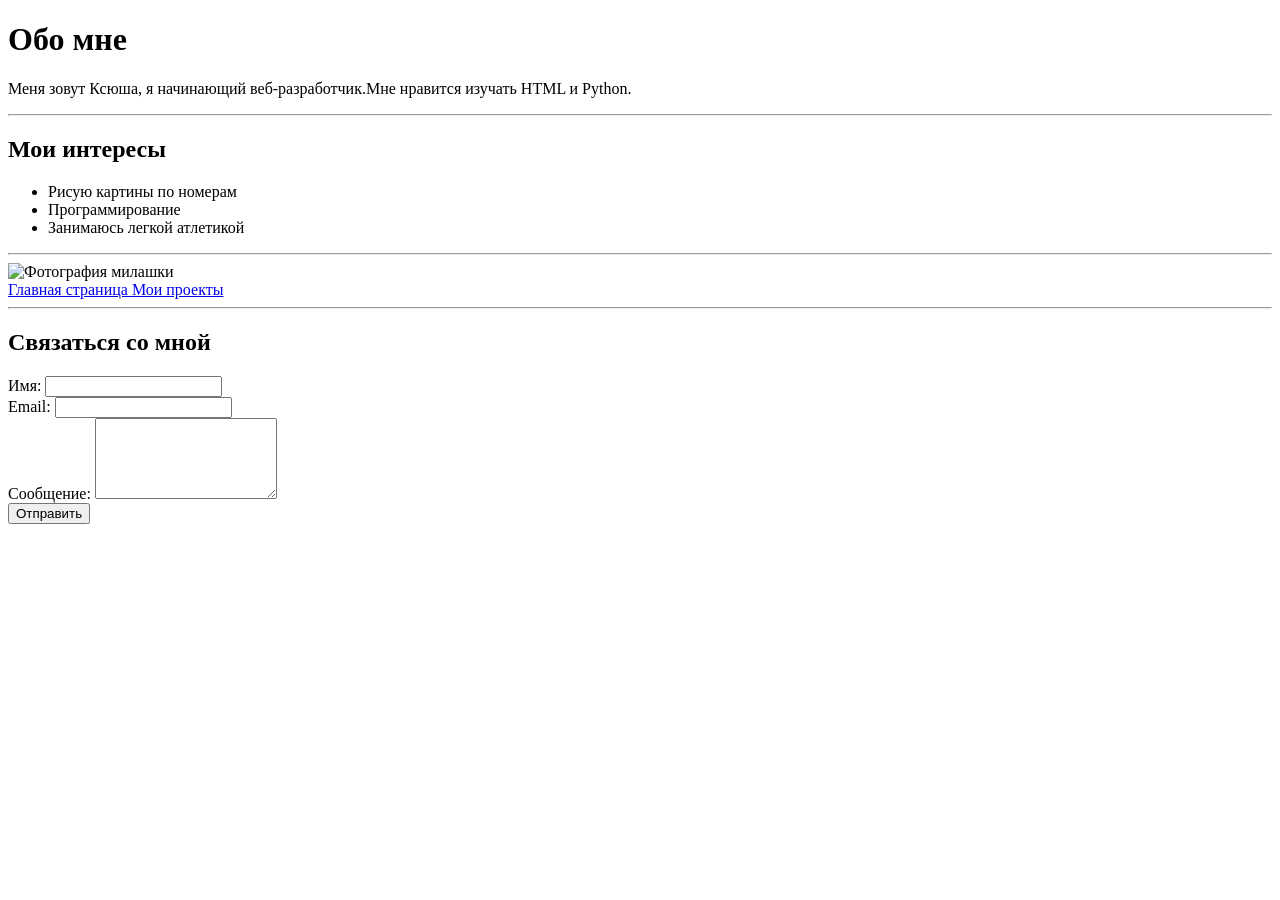
==== laba4/laba4.html @ dfe44593 "Initial commit" ====
<!DOCTYPE html>
<html lang="ru">
<head>
    <meta charset="UTF-8">
    <title>Title</title>
    <link rel="stylesheet" href="css.life.css">
</head>
<body>
<h1> Обо мне</h1>
<p> Меня зовут Ксюша, я начинающий веб-разработчик.Мне нравится изучать HTML и Python.</p>
<hr>
<h2>Мои интересы</h2>
<ul>
    <li>Рисую картины по номерам</li>
    <li>Программирование</li>
    <li>Занимаюсь легкой атлетикой</li>
</ul>
<hr>
<img src = "../.idea/gg.jpg" alt = "Фотография милашки" width = "200">
<nav>
    <a href ="index2.html"> Главная страница </a>
    <a href ="progect2.html"> Мои проекты</a>
</nav>
<hr>
<h2>Связаться со мной</h2>
<form action="/send-message.php" method="post">
    <label>Имя: <input type="text" name="name" required></label><br>
    <label>Email: <input type="email" name="email" required></label><br>
    <label>Сообщение: <textarea name="message" rows="5"></textarea></label><br>
    <input type="submit" value="Отправить">
</form>
</body>
</html>
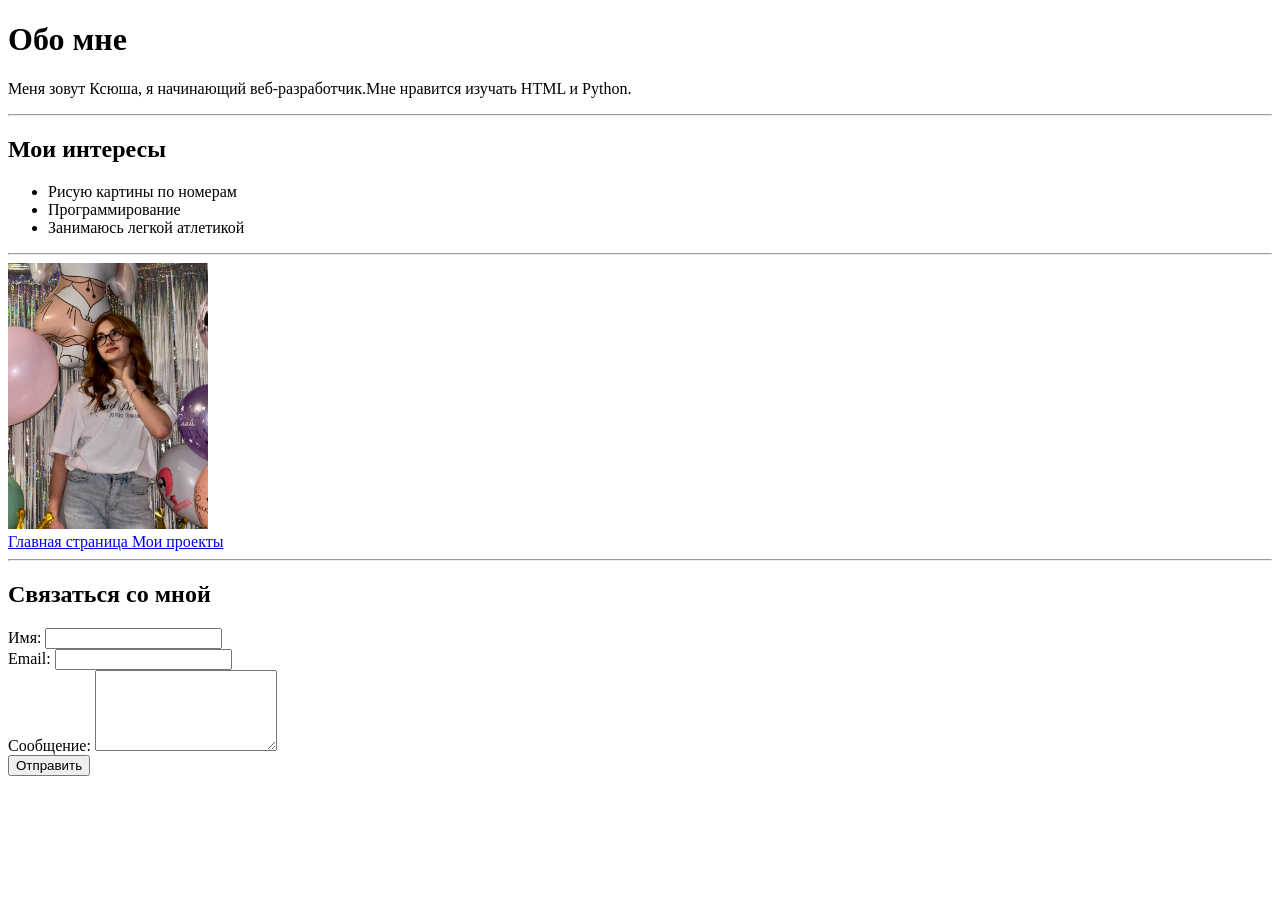
==== commit b3c35796: "Initial commit" ====
--- a/laba4/laba4.html
+++ b/laba4/laba4.html
@@ -29,5 +29,6 @@
     <label>Сообщение: <textarea name="message" rows="5"></textarea></label><br>
     <input type="submit" value="Отправить">
 </form>
+<script src="laba4.js"></script>
 </body>
 </html>
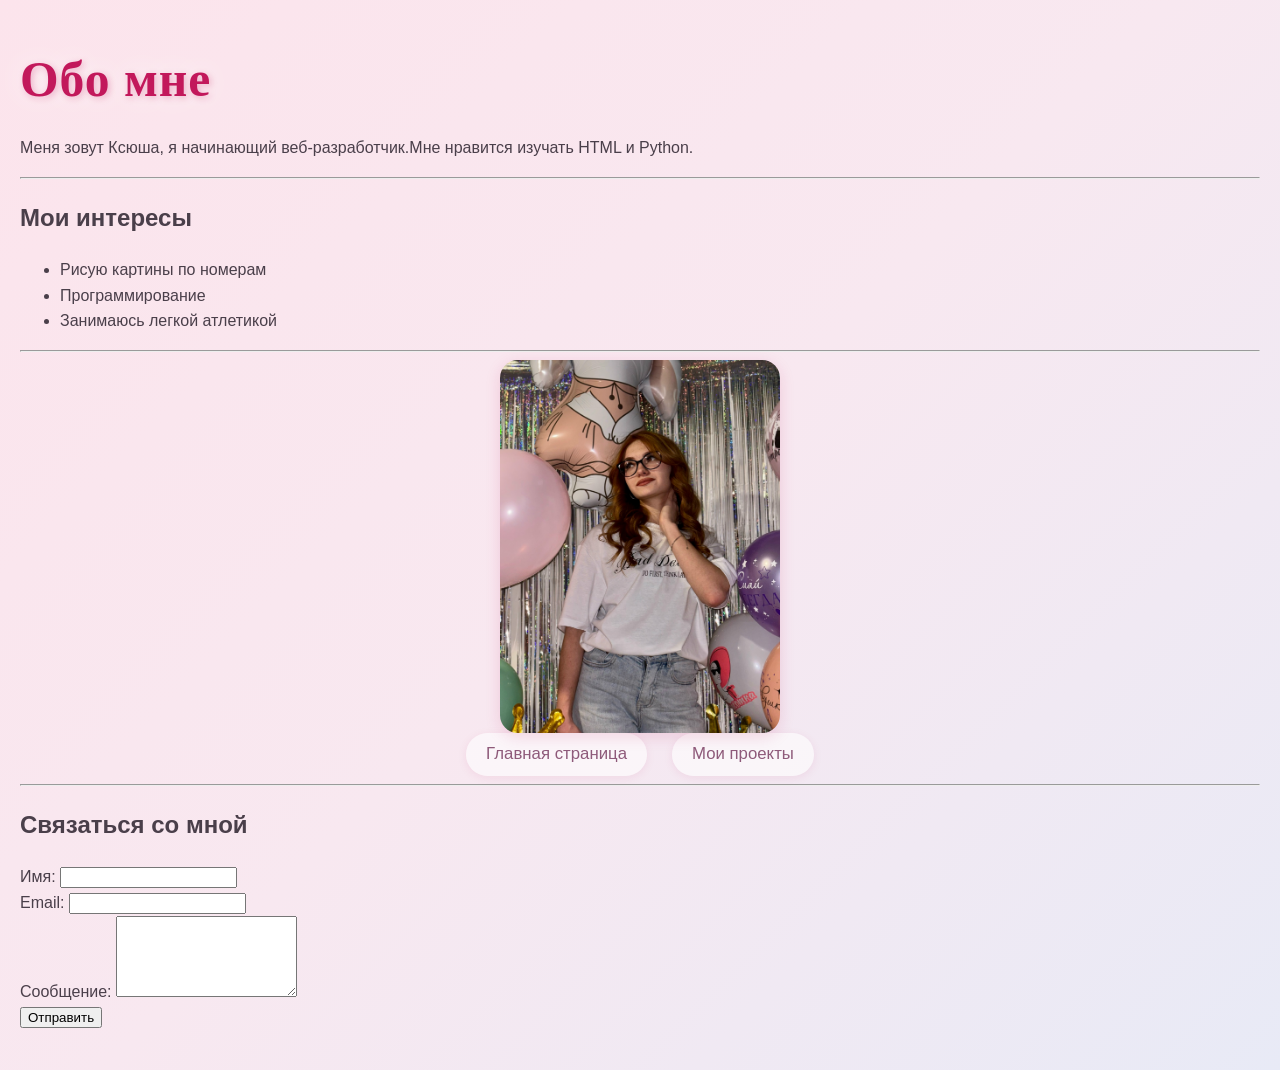
==== commit 51fc80a8: "Добавлены стили CSS для оформления страницы" ====
--- a/laba4/laba4.html
+++ b/laba4/laba4.html
@@ -3,7 +3,7 @@
 <head>
     <meta charset="UTF-8">
     <title>Title</title>
-    <link rel="stylesheet" href="css.life.css">
+    <link rel="stylesheet" href="laba4.css">
 </head>
 <body>
 <h1> Обо мне</h1>
--- a/laba4/laba4.css
+++ b/laba4/laba4.css
@@ -0,0 +1,68 @@
+body {margin: 0;padding: 40px 20px;font-family: 'Montserrat', sans-serif;font-weight: 400;
+    color: #4a3f4a;
+    background: linear-gradient(135deg, #fce4ec 0%, #f8e8f0 50%, #e8eaf6 100%);
+    min-height: 100vh;
+    line-height: 1.6;}
+
+header {text-align: center;margin-bottom: 50px;}
+
+h1 {font-family: 'Playfair Display', serif;font-size: 3.1em;font-weight: 700;color: #c2185b;margin: 0 0 15px;
+    letter-spacing: 1px;
+    text-shadow: 2px 2px 6px rgba(194, 24, 91, 0.25),
+    0 0 30px rgba(255, 255, 255, 0.8);}
+
+
+nav {display: flex;justify-content: center;gap: 25px;flex-wrap: wrap;}
+nav a {text-decoration: none;color: #8e5a7a;font-weight: 500;font-size: 1.05em;padding: 8px 20px;border-radius: 25px;
+    background: rgba(255, 255, 255, 0.6);
+    transition: all 0.3s ease;
+    box-shadow: 0 2px 10px rgba(194, 24, 91, 0.08);}
+nav a:hover {background: #f8bbd0;color: #fff;transform: translateY(-2px);box-shadow: 0 6px 15px rgba(194, 24, 91, 0.25);}
+main {max-width: 950px;margin: 0 auto;display: grid;grid-template-columns: repeat(auto-fit, minmax(280px, 1fr));gap: 30px;}
+article {background: rgba(255, 255, 255, 0.85);
+    border-radius: 24px;
+    padding: 25px 20px;
+    text-align: center;
+    box-shadow: 0 8px 25px rgba(194, 24, 91, 0.12);
+    transition: transform 0.35s ease, box-shadow 0.35s ease;
+    backdrop-filter: blur(10px);
+    border: 1px solid rgba(255, 255, 255, 0.9);
+    position: relative;
+    overflow: hidden;}
+article::before {content: '';position: absolute;
+    top: -50%;
+    left: -50%;
+    width: 200%;
+    height: 200%;
+    background: radial-gradient(circle, rgba(248, 187, 208, 0.4) 0%, transparent 70%);
+    opacity: 0;
+    transition: opacity 0.5s ease;
+    pointer-events: none;}
+
+article:hover {transform: translateY(-8px);box-shadow: 0 15px 35px rgba(194, 24, 91, 0.22);}
+article:hover::before {opacity: 1;}
+
+article h2,
+article p:first-of-type {font-family: 'Playfair Display', serif;font-size: 1.4em;font-weight: 600;color: #c2185b;
+    margin: 0 0 15px;
+    position: relative;
+    z-index: 1;}
+article p:first-of-type::after {
+    content: '';
+    display: block;
+    width: 40px;
+    height: 2px;
+    background: #f8bbd0;
+    margin: 12px auto 0;
+    border-radius: 2px;}
+img {width: 100%;
+    max-width: 280px;
+    height: auto;
+    border-radius: 18px;
+    display: block;
+    margin: 0 auto;
+    box-shadow: 0 4px 15px rgba(194, 24, 91, 0.15);
+    transition: transform 0.4s ease, box-shadow 0.4s ease;
+    position: relative;
+    z-index: 1;}
+img:hover {transform: scale(1.04);box-shadow: 0 8px 25px rgba(194, 24, 91, 0.3);}
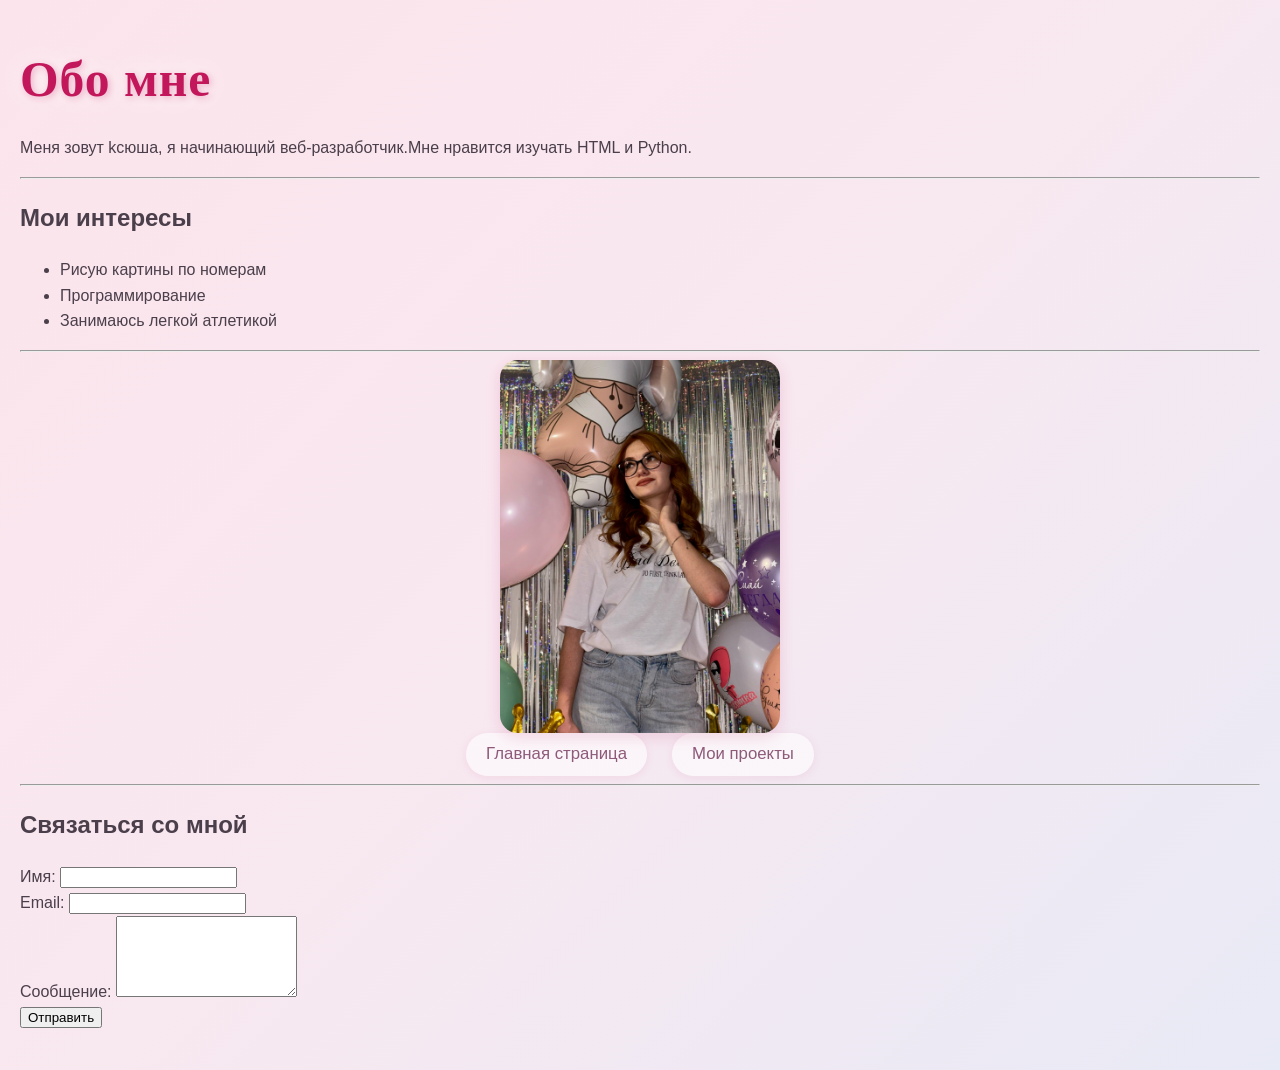
==== commit 9dc86291: "Создана базовая структура HTML-страницы" ====
--- a/laba4/laba4.html
+++ b/laba4/laba4.html
@@ -7,7 +7,7 @@
 </head>
 <body>
 <h1> Обо мне</h1>
-<p> Меня зовут Ксюша, я начинающий веб-разработчик.Мне нравится изучать HTML и Python.</p>
+<p> Меня зовут kсюша, я начинающий веб-разработчик.Мне нравится изучать HTML и Python.</p>
 <hr>
 <h2>Мои интересы</h2>
 <ul>
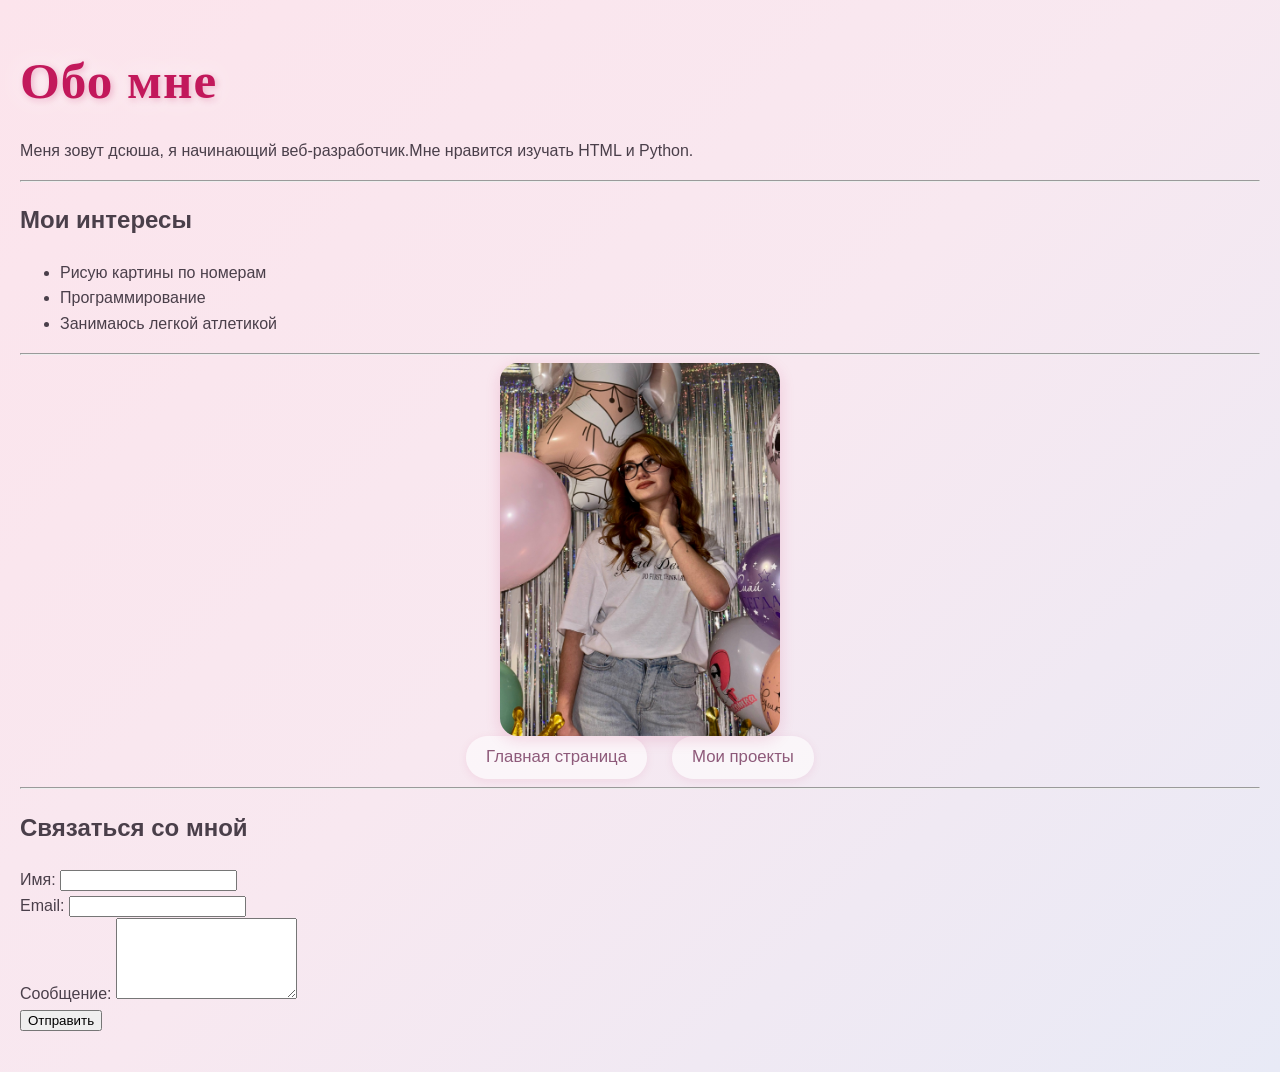
==== commit 6034b340: "тест" ====
--- a/laba4/laba4.html
+++ b/laba4/laba4.html
@@ -7,7 +7,7 @@
 </head>
 <body>
 <h1> Обо мне</h1>
-<p> Меня зовут kсюша, я начинающий веб-разработчик.Мне нравится изучать HTML и Python.</p>
+<p> Меня зовут дсюша, я начинающий веб-разработчик.Мне нравится изучать HTML и Python.</p>
 <hr>
 <h2>Мои интересы</h2>
 <ul>
--- a/laba4/laba4.css
+++ b/laba4/laba4.css
@@ -6,7 +6,7 @@
 
 header {text-align: center;margin-bottom: 50px;}
 
-h1 {font-family: 'Playfair Display', serif;font-size: 3.1em;font-weight: 700;color: #c2185b;margin: 0 0 15px;
+h1 {font-family: 'Playfair Display', serif;font-size: 3.2em;font-weight: 700;color: #c2185b;margin: 0 0 15px;
     letter-spacing: 1px;
     text-shadow: 2px 2px 6px rgba(194, 24, 91, 0.25),
     0 0 30px rgba(255, 255, 255, 0.8);}
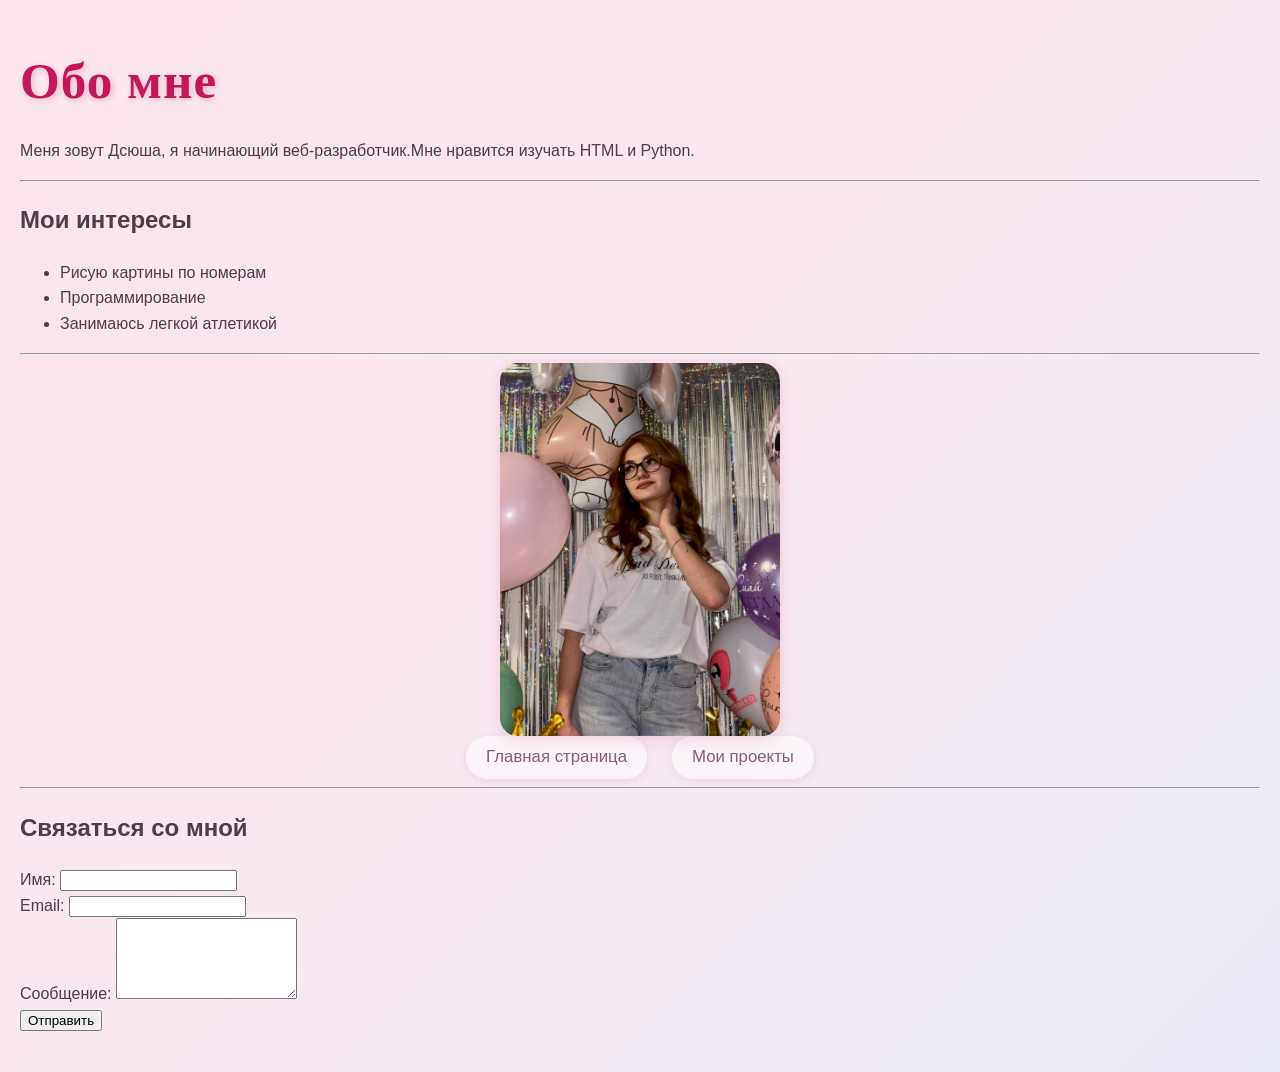
==== commit 53755c72: "HTML-структура" ====
--- a/laba4/laba4.html
+++ b/laba4/laba4.html
@@ -7,7 +7,7 @@
 </head>
 <body>
 <h1> Обо мне</h1>
-<p> Меня зовут дсюша, я начинающий веб-разработчик.Мне нравится изучать HTML и Python.</p>
+<p> Меня зовут Дсюша, я начинающий веб-разработчик.Мне нравится изучать HTML и Python.</p>
 <hr>
 <h2>Мои интересы</h2>
 <ul>
